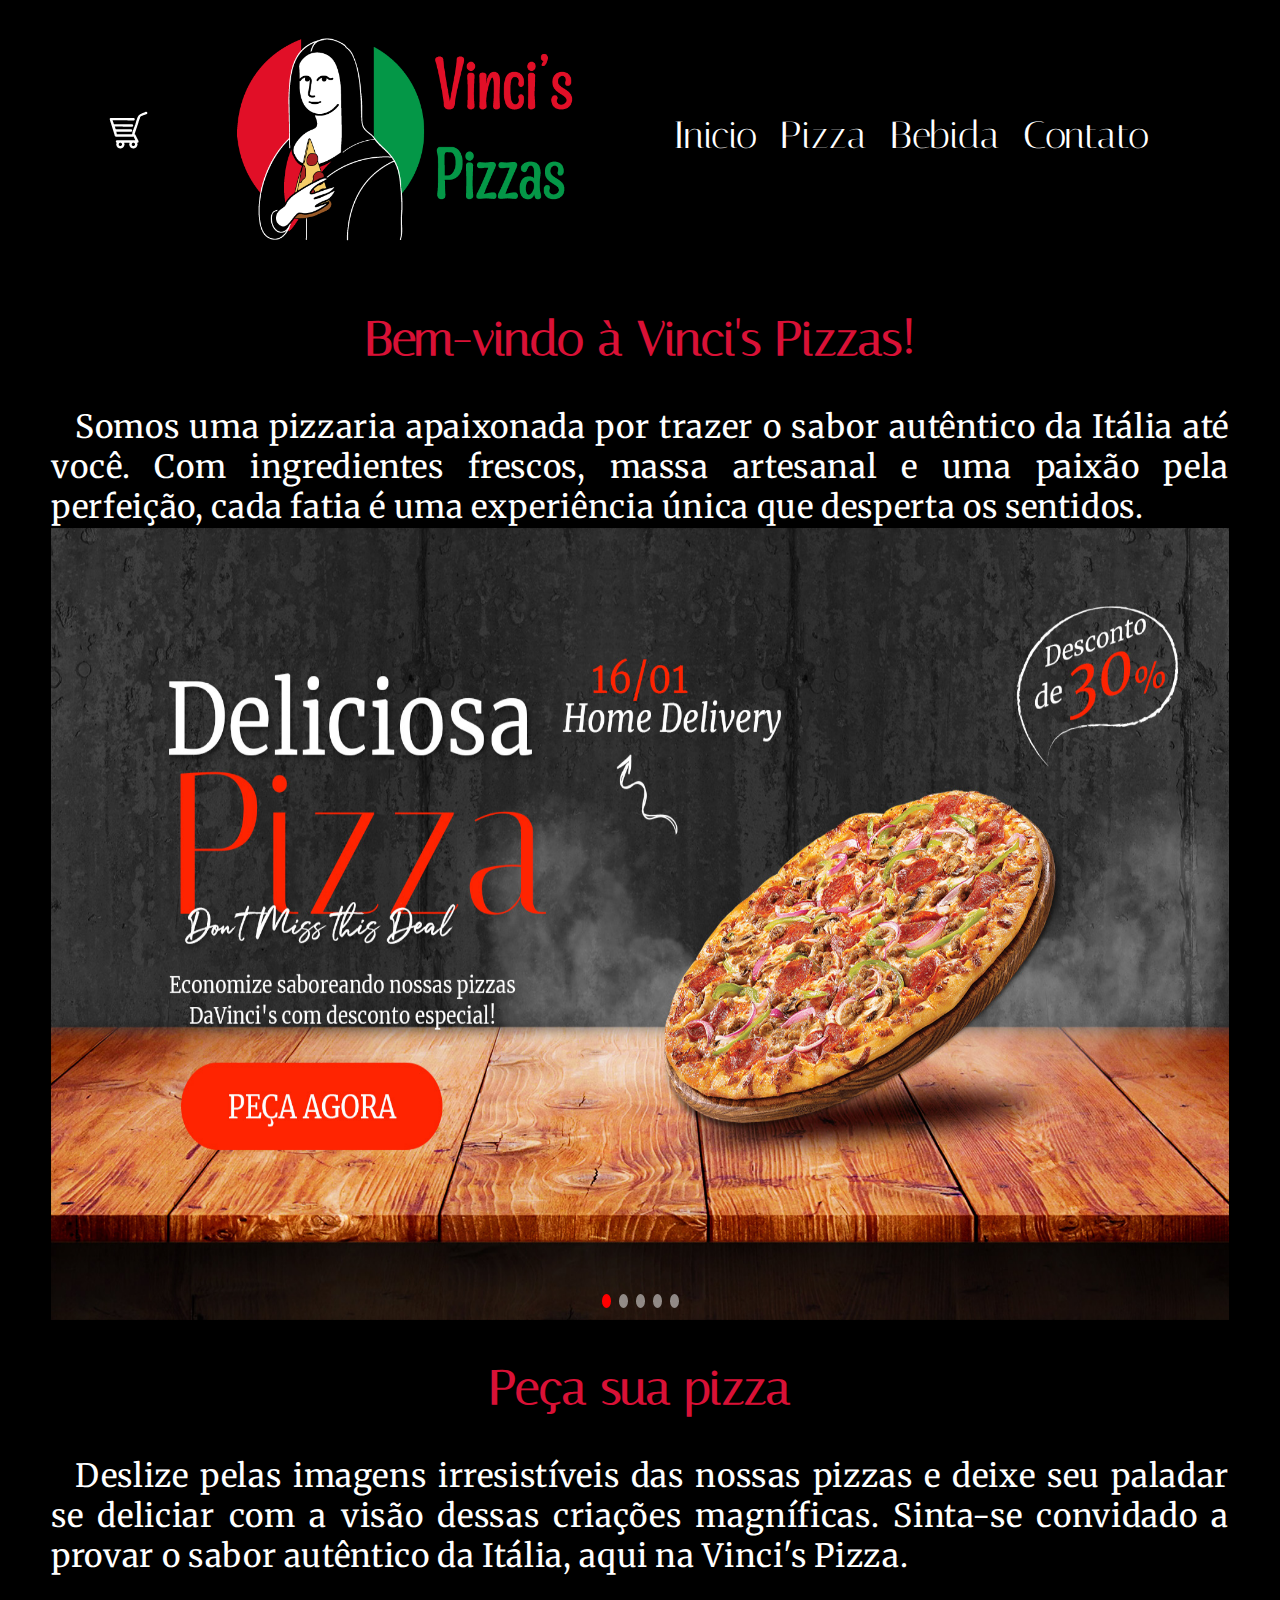
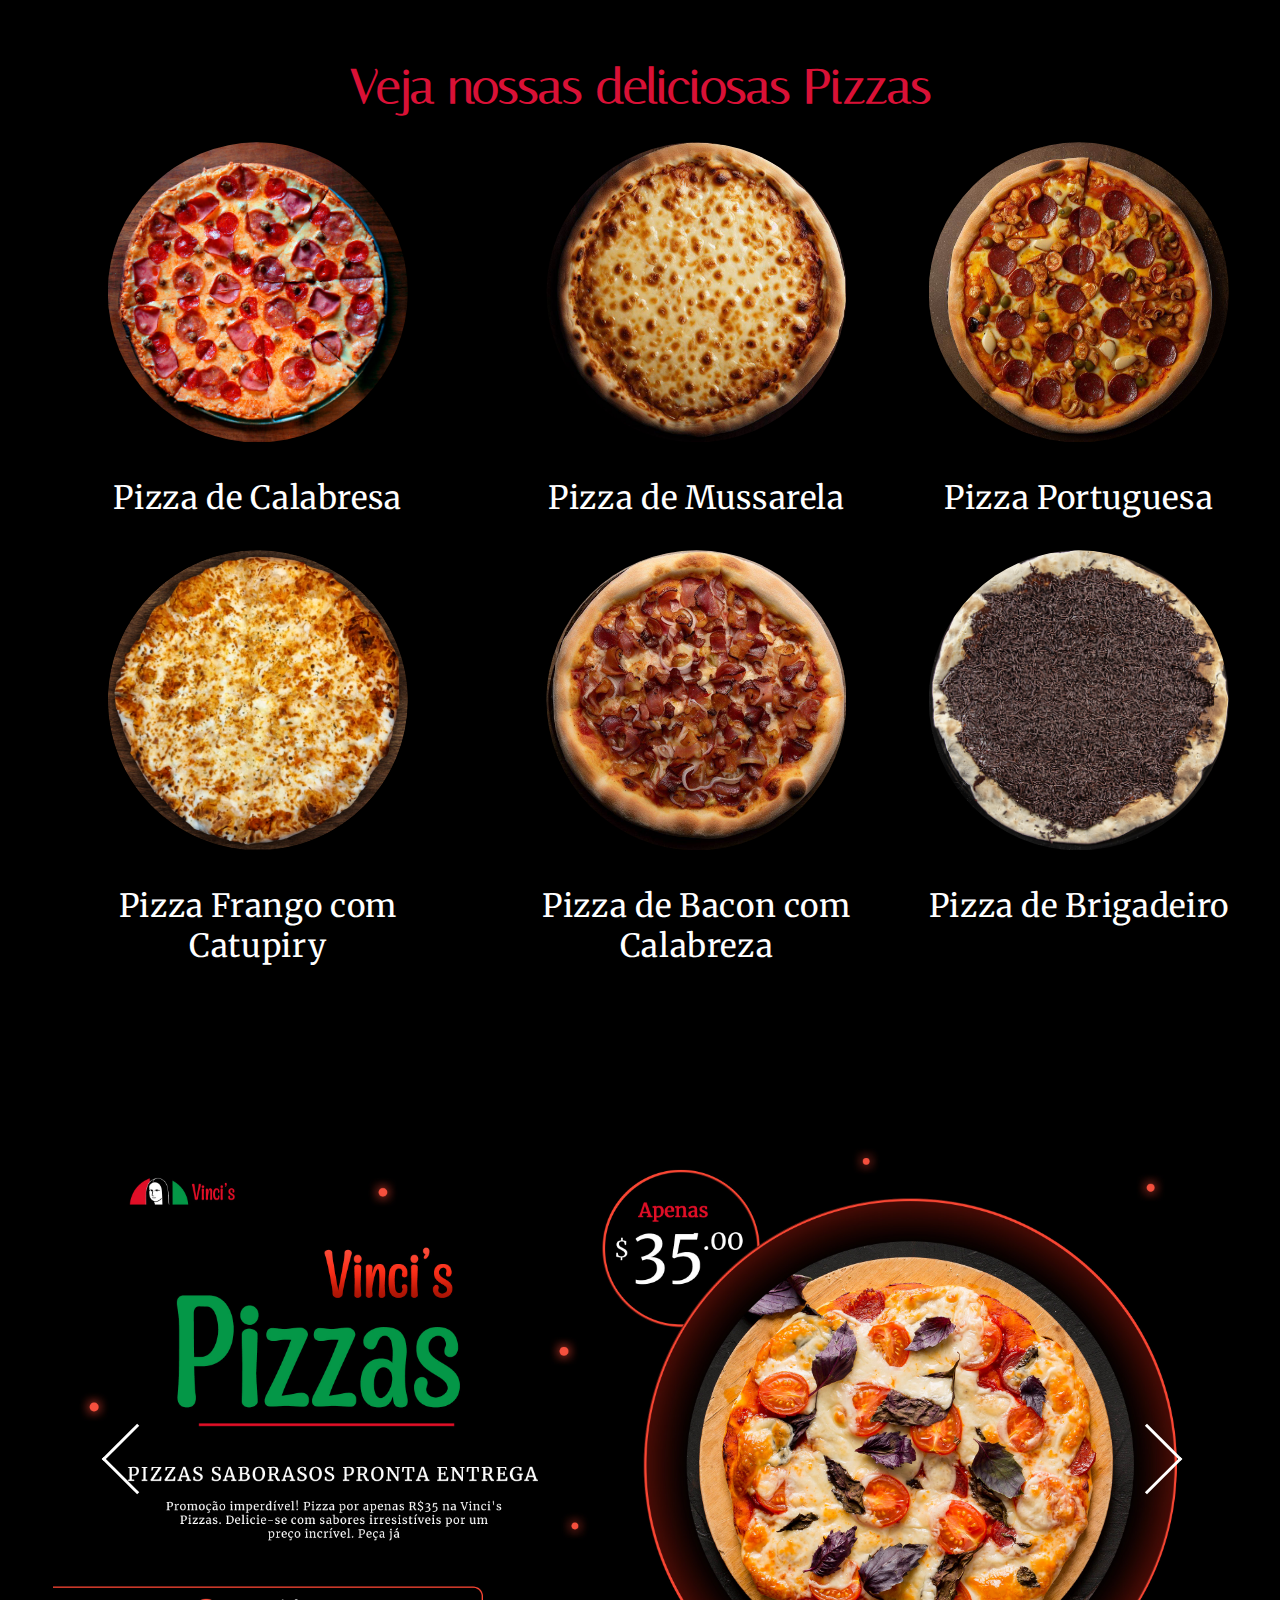
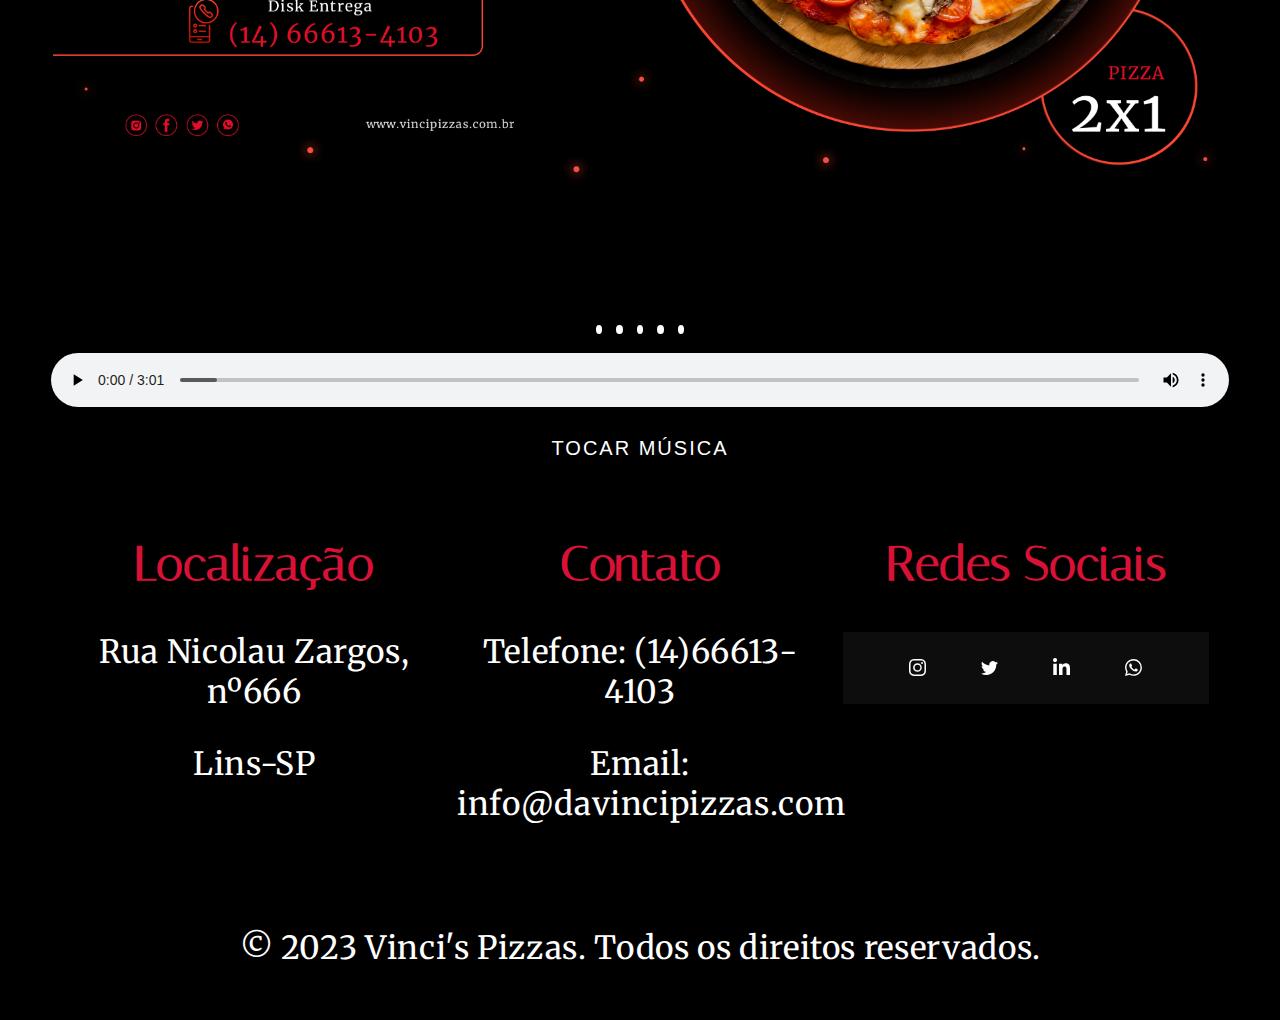
==== index.html @ 19cbdcbe "Add files via upload" ====
<!DOCTYPE html>
<html lang="pt_BR">
<head>
    <meta charset="UTF-8">
    <meta http-equiv="X-UA-Compatible" content="IE=edge">
    <meta name="viewport" content="width=device-width, initial-scale=1.0">
    <link rel="stylesheet" href="https://unpkg.com/swiper/swiper-bundle.min.css">
    <link rel="stylesheet" href="css/navbarjs.css">
    <link rel="stylesheet" href="css/index.css">

    <title>Vinci's Pizzas</title>
</head>


  <body>
   <header id="header">
    <div class="carrinho">
      <a href="carrinho.html" alt="Carrinho de Compra">
      <img src="img/carrinho.png"alt="banner">
    </a>
  </div>
  <div class="logo">
</div>
    <nav id="nav" alt="abaixo esta o nosso menu para se locomover pelo site em dispositivos mobiles ou telas menores 
    por ser responsivo ele se contrai e fica no formato conhecido como hamburger">
      <button aria-label="Abrir Menu" id="btn-mobile" aria-haspopup="true" aria-controls="menu" aria-expanded="false">
        <span id="hamburger"></span>
      </button>
      <ul id="menu" role="menu">
        <li><a href="index.html">Inicio</a></li>
        <li><a href="pizza.html">Pizza</a></li>
        <li><a href="bebidas.html">Bebida</a></li>
        <li><a href="contato.html">Contato</a></li>
      </ul>
    </nav>
  </header>
  <script src="js/navbar.js" defer></script>
   <div class="Conteudo1">
    <h2>Bem-vindo à Vinci's Pizzas!</h2>
<p>
    Somos uma pizzaria apaixonada por trazer o sabor autêntico da Itália até você.
    Com ingredientes frescos, massa artesanal e uma paixão pela perfeição, cada
    fatia é uma experiência única que desperta os sentidos.</p>
    </div>

    <div class="swiper-container" alt="Abaixo um Swiper um tipo de animação que troca as imagens em um espaço na tela">
        <div class="swiper-wrapper">
          <div class="swiper-slide">
            <img src="img/011.jpg" alt="Imagem de Pizza com promoção de 30% de desconto pelo home delivery">
          </div>
          <div class="swiper-slide">
            <img src="img/5.jpg" alt="Pizza deliciosa de peito de peru com queijo goda">
          </div>
          <div class="swiper-slide">
            <img src="img/17.jpg"" alt="Pizza de Frango com cebola dando foque a ingredientes frescos">
          </div>
          <div class="swiper-slide">
            <img src="img/forno.jpg"" alt="Imagem  do forno em funcionanmento enquadrando as chamas com pizza dentro">
          </div>
          <div class="swiper-slide">
            <img src="img/4.jpg"" alt="Foto de pizza de calabresa com bastante queijo">
          </div>
        </div>
        <div class="swiper-pagination"> </div>
      <script src="https://unpkg.com/swiper/swiper-bundle.min.js"></script>
      <script src="js/index.js" defer></script>
      
      </div>
      <h2>Peça sua pizza</h2>
     <div class="Conteudo1" alt="abaixo uma breve descrição de nosso cardapio">
   <p>Deslize pelas imagens irresistíveis das nossas pizzas
        e deixe seu paladar se deliciar com a visão dessas criações magníficas. Sinta-se
        convidado a provar o sabor autêntico da Itália, aqui na Vinci's Pizza.
    </p>
</div>
      <div class="conteudo2">
        <a href="pizza.html">
        <div class="c21" alt="imagem a baixo são links para o cardapio mostrando pizza linkadas aos tipos e sabores">
          <h2>Veja nossas deliciosas Pizzas</h2>  </a>
        <div class="c22">
    <div class="pizza"><img src="img/card's/calabresa1.jpg" alt="Pizza de Calabresa"><p>Pizza de Calabresa</p></div>
    <div class="pizza"><img src="img/card's/queijo1.jpeg" alt="Pizza de Mussarela"><p>Pizza de Mussarela</p></div>
    <div class="pizza"><img src="img/card's/portuguesa1.jpeg" alt="Pizza sabor Portuguesa"><p>Pizza Portuguesa</p></div>
    <div class="pizza"><img src="img/card's/frangocatupiry.png" alt="Pizza Frango com catupiry"><p>Pizza Frango com Catupiry</p></div>
    <div class="pizza"><img src="img/card's/baconcala.jpeg" alt="Pizza de Bacon com Calabreza"><p>Pizza de Bacon com Calabreza</p></div>
    <div class="pizza"><img src="img/card's/brigadeiro2.jpg" alt="Pizza de Brigadeiro"><p>Pizza de Brigadeiro</p></div>
        </div>
      </div>
      
</div>
<!-- carrousel -->
<div class="carousel" alt="carrousel com imagens descritivas de promoção e fotos do estabelecimento ou produto">
  <span id="item-1" ></span>
  <span id="item-2" ></span>
  <span id="item-3" ></span>
  <span id="item-4" ></span>
  <span id="item-5"></span>
  <div class="carousel-item item-1" alt="imagem de pizza com promoção relampago com nosso numero anexado (14) 66613=4103 no valor de 35 mais taxa de entrega
  o sabor varia dependendo do dia">
    <a href="#item-5" class="arrow-prev arrow"></a>
    <a href="#item-2" class="arrow-next arrow"></a>
  </div>

  <div class="carousel-item item-2" alt="caixa de pizzas sendo demonstradas de forma artitisca com diferentes cores">
    <a href="#item-1" class="arrow-prev arrow"></a>
    <a href="#item-3" class="arrow-next arrow"></a>
  </div>

  <div class="carousel-item item-3" alt="placa de neon da pizzaria ">
    <a href="#item-2" class="arrow-prev arrow"></a>
    <a href="#item-4" class="arrow-next arrow"></a>
  </div>
  
  <div class="carousel-item item-4" alt="Foto ilustrativa do interior da Pizzaria">
    <a href="#item-3" class="arrow-prev arrow"></a>
    <a href="#item-5" class="arrow-next arrow"></a>
  </div>
  
  <div class="carousel-item item-5" alt="foto de pizza com mais informações como um panfleto contendo nossas redes socias porem somente imagem sem link
as mesma estarão disponiveis no footer ao final da pagina ">
    <a href="#item-4" class="arrow-prev arrow"></a>
    <a href="#item-1" class="arrow-next arrow"></a>
  </div>
</div>

<div class="carouseldots" alt="botões para clicar e ir especificamente para uma foto do carrousel">
  <a href="#item-1" class="dot"></a>
  <a href="#item-2" class="dot"></a>
  <a href="#item-3" class="dot"></a>
  <a href="#item-4" class="dot"></a>
  <a href="#item-5" class="dot"></a>
</div>

<audio id="italianAudio" controls> 
  <source src="img/tarantella Di Napoli.mp3" type="audio/mpeg" alt="musica de fundo de pizzaria">
  Seu navegador não suporta a reprodução de áudio.
</audio>
<button id="playButton">Tocar Música</button>

</body>
          <footer>
            <div class="footer-content">
              <div class="footer-column" alt="Nossa Localização">
                <h2>Localização</h2>
                <p> Rua Nicolau Zargos, nº666</p>
                <p>Lins-SP</p>
              </div>
              <div class="footer-column">
                <h2>Contato</h2>
                <p>Telefone: (14)66613-4103</p>
                <p>Email: info@davincipizzas.com</p>
              </div>
              <div class="footer-column" alt="Nossas Redes Sociais">
                <h2>Redes Sociais</h2>
                <div class="card">
                  <a href="https://www.instagram.com/luccas_godoy_m/" class="socialContainer containerOne" alt="Link de Nosso Instagram">
                    <svg class="socialSvg instagramSvg" viewBox="0 0 16 16"> <path d="M8 0C5.829 0 5.556.01 4.703.048 3.85.088 3.269.222 2.76.42a3.917 3.917 0 0 0-1.417.923A3.927 3.927 0 0 0 .42 2.76C.222 3.268.087 3.85.048 4.7.01 5.555 0 5.827 0 8.001c0 2.172.01 2.444.048 3.297.04.852.174 1.433.372 1.942.205.526.478.972.923 1.417.444.445.89.719 1.416.923.51.198 1.09.333 1.942.372C5.555 15.99 5.827 16 8 16s2.444-.01 3.298-.048c.851-.04 1.434-.174 1.943-.372a3.916 3.916 0 0 0 1.416-.923c.445-.445.718-.891.923-1.417.197-.509.332-1.09.372-1.942C15.99 10.445 16 10.173 16 8s-.01-2.445-.048-3.299c-.04-.851-.175-1.433-.372-1.941a3.926 3.926 0 0 0-.923-1.417A3.911 3.911 0 0 0 13.24.42c-.51-.198-1.092-.333-1.943-.372C10.443.01 10.172 0 7.998 0h.003zm-.717 1.442h.718c2.136 0 2.389.007 3.232.046.78.035 1.204.166 1.486.275.373.145.64.319.92.599.28.28.453.546.598.92.11.281.24.705.275 1.485.039.843.047 1.096.047 3.231s-.008 2.389-.047 3.232c-.035.78-.166 1.203-.275 1.485a2.47 2.47 0 0 1-.599.919c-.28.28-.546.453-.92.598-.28.11-.704.24-1.485.276-.843.038-1.096.047-3.232.047s-2.39-.009-3.233-.047c-.78-.036-1.203-.166-1.485-.276a2.478 2.478 0 0 1-.92-.598 2.48 2.48 0 0 1-.6-.92c-.109-.281-.24-.705-.275-1.485-.038-.843-.046-1.096-.046-3.233 0-2.136.008-2.388.046-3.231.036-.78.166-1.204.276-1.486.145-.373.319-.64.599-.92.28-.28.546-.453.92-.598.282-.11.705-.24 1.485-.276.738-.034 1.024-.044 2.515-.045v.002zm4.988 1.328a.96.96 0 1 0 0 1.92.96.96 0 0 0 0-1.92zm-4.27 1.122a4.109 4.109 0 1 0 0 8.217 4.109 4.109 0 0 0 0-8.217zm0 1.441a2.667 2.667 0 1 1 0 5.334 2.667 2.667 0 0 1 0-5.334z"></path> </svg>
                  </a>
                  
                  <a href="https://twitter.com/luccasgodoy007" class="socialContainer containerTwo" alt="Link de Nosso Twitter">
                    <svg class="socialSvg twitterSvg" viewBox="0 0 16 16"> <path d="M5.026 15c6.038 0 9.341-5.003 9.341-9.334 0-.14 0-.282-.006-.422A6.685 6.685 0 0 0 16 3.542a6.658 6.658 0 0 1-1.889.518 3.301 3.301 0 0 0 1.447-1.817 6.533 6.533 0 0 1-2.087.793A3.286 3.286 0 0 0 7.875 6.03a9.325 9.325 0 0 1-6.767-3.429 3.289 3.289 0 0 0 1.018 4.382A3.323 3.323 0 0 1 .64 6.575v.045a3.288 3.288 0 0 0 2.632 3.218 3.203 3.203 0 0 1-.865.115 3.23 3.23 0 0 1-.614-.057 3.283 3.283 0 0 0 3.067 2.277A6.588 6.588 0 0 1 .78 13.58a6.32 6.32 0 0 1-.78-.045A9.344 9.344 0 0 0 5.026 15z"></path> </svg>              </a>
                    
                  <a href="https://www.linkedin.com/in/luccas-godoy-miazzo-584a22253/" class="socialContainer containerThree" alt="Link de Nosso Linkedin">
                    <svg class="socialSvg linkdinSvg" viewBox="0 0 448 512"><path d="M100.28 448H7.4V148.9h92.88zM53.79 108.1C24.09 108.1 0 83.5 0 53.8a53.79 53.79 0 0 1 107.58 0c0 29.7-24.1 54.3-53.79 54.3zM447.9 448h-92.68V302.4c0-34.7-.7-79.2-48.29-79.2-48.29 0-55.69 37.7-55.69 76.7V448h-92.78V148.9h89.08v40.8h1.3c12.4-23.5 42.69-48.3 87.88-48.3 94 0 111.28 61.9 111.28 142.3V448z"></path></svg>
                  </a>
                  
                  <a href="https://wa.me/5514666134103?text=Da+vinci+Pizza" class="socialContainer containerFour" alt="Link de Nosso Whatsapp para fazer aquele pedido, estamos no ifood também basta nos procurar por lá">
                    <svg class="socialSvg whatsappSvg" viewBox="0 0 16 16"> <path d="M13.601 2.326A7.854 7.854 0 0 0 7.994 0C3.627 0 .068 3.558.064 7.926c0 1.399.366 2.76 1.057 3.965L0 16l4.204-1.102a7.933 7.933 0 0 0 3.79.965h.004c4.368 0 7.926-3.558 7.93-7.93A7.898 7.898 0 0 0 13.6 2.326zM7.994 14.521a6.573 6.573 0 0 1-3.356-.92l-.24-.144-2.494.654.666-2.433-.156-.251a6.56 6.56 0 0 1-1.007-3.505c0-3.626 2.957-6.584 6.591-6.584a6.56 6.56 0 0 1 4.66 1.931 6.557 6.557 0 0 1 1.928 4.66c-.004 3.639-2.961 6.592-6.592 6.592zm3.615-4.934c-.197-.099-1.17-.578-1.353-.646-.182-.065-.315-.099-.445.099-.133.197-.513.646-.627.775-.114.133-.232.148-.43.05-.197-.1-.836-.308-1.592-.985-.59-.525-.985-1.175-1.103-1.372-.114-.198-.011-.304.088-.403.087-.088.197-.232.296-.346.1-.114.133-.198.198-.33.065-.134.034-.248-.015-.347-.05-.099-.445-1.076-.612-1.47-.16-.389-.323-.335-.445-.34-.114-.007-.247-.007-.38-.007a.729.729 0 0 0-.529.247c-.182.198-.691.677-.691 1.654 0 .977.71 1.916.81 2.049.098.133 1.394 2.132 3.383 2.992.47.205.84.326 1.129.418.475.152.904.129 1.246.08.38-.058 1.171-.48 1.338-.943.164-.464.164-.86.114-.943-.049-.084-.182-.133-.38-.232z"></path> </svg>
                  </a>
                </div>             
                
                
              </div>
            </div>
            <div class="footer-bottom" alt="Mensagem de Copyright">
              <p>&copy; 2023 Vinci's Pizzas. Todos os direitos reservados.</p>
            </div>
          </footer>
    </html>
---- css/navbarjs.css ----
@import url('https://fonts.googleapis.com/css2?family=Italiana&display=swap');
@import url('https://fonts.googleapis.com/css2?family=Merriweather:wght@300&display=swap');

html {
  margin: 0;
}
body{
  box-sizing: border-box;
  
}
body,
ul {
  margin: 0px;
  padding: 0px;
}
footer p:first-letter{
    margin-left: 0.01em;
  }


a {
  color: #000000;;
  text-decoration: none;
  font-family: 'Italiana', serif;
}

a:hover {
  background: #BB0100;
  opacity: 0.6;
}
.carrinho {
  padding-left: 3vw;
}
.logo img {
  padding-top: 1vh;
  height: auto;

}
/* Header */
#header {
  box-sizing: border-box;
  height: 30vh;
  display: grid;
  grid-template-columns: 10% 30% 60%;
  background: #000000;
  gap: 5vw;
}
nav{
  align-content: center;
  justify-items:center;
  align-items:center;
}
.logo{
  background-image: url("/img/logodelado.png");
  background-size: contain;
  background-repeat: no-repeat;
  background-position: center center;
  align-content: center;
  justify-items: stretch;
  align-items: stretch;
  display: flex;
  justify-content: center; 
  align-items: center;


}
.carrinho{
  align-content: center;
  justify-items: stretch;
  align-items: stretch;
  display: flex;
  justify-content: center; 
  align-items: center;

}
nav{
  
  align-content: center;
  display: flex;
  align-items: center;
  justify-content: flex-start;
}
#header a {
  color:#fff;
  font-size: 2.4rem;
}
#menu li{
  padding-left: 1.8vw;
  font-size: 2.4rem;

}

#menu {
  width: 97px;
  display: inline-flex;
align-items: flex-start;
  list-style: none;
  
}

#menu a {
  display: block;
  color: #ffff;
 
}

#btn-mobile {
  
  display: none;
  color: #fff;
}
/* header */
.socialContainer {
  width: 52px;
  height: 52px;
  background-color: #0000;
  display: flex;
  align-items: center;
  justify-content: center;
  overflow: hidden;
  transition-duration: .3s;
}

.card {
  background-color: #0000;
  display: flex;
  align-items: center;
  justify-content: center;
  padding: 10px 10px 10px;
  box-shadow: 0px 0px 20px rgba(0, 0, 0, 0.055);
}
/* instagram*/
.containerOne:hover {
  background-color: #d62976;
  transition-duration: .3s;
}
/* twitter*/
.containerTwo:hover {
  background-color: #00acee;
  transition-duration: .3s;
}
/* linkdin*/
.containerThree:hover {
  background-color: #0072b1;
  transition-duration: .3s;
}
/* Whatsapp*/
.containerFour:hover {
  background-color: #128C7E;
  transition-duration: .3s;
}

.socialContainer:active {
  transform: scale(0.9);
  transition-duration: .3s;
}

.socialSvg {
  width: 17px;
}

.socialSvg path {
  fill: rgb(255, 255, 255);
}

.socialContainer:hover .socialSvg {
  animation: slide-in-top 0.3s both;
}

@keyframes slide-in-top {
  0% {
    transform: translateY(-50px);
    opacity: 0;
  }

  100% {
    transform: translateY(0);
    opacity: 1;
  }
}


/* footer */
footer {
  background: #000000;
  color: white;
  padding: 20px;
  justify-content: left;
}

.footer-content {
  display: grid;
  grid-template-columns: repeat(auto-fit, minmax(200px, 1fr));
  gap: 20px;
}

.footer-column {
  margin-bottom: 20px;
}



.footer-bottom {
  margin-top: 20px;
  display: flex;
  justify-content: center;
  align-items: center;
}
.social-btn {
  display: inline-flex;
  align-items: center;
  justify-content: center;
  width: 40px;
  height: 40px;
  background-color: white;
  border-radius: 50%;
  border: none;
  margin-right: 10px;
  font-size: 20px;
  color: rgb(255, 255, 255);
  transition: background-color 0.3s;
}

.social-btn:hover {
  background-color: #ccc;
  color: white;
}

.social-form {
  margin-top: 1vh;
  margin-left: 4vw;
    display: inline-flex;
    justify-content: center;
    align-items: center;
}

.social-links {
  list-style: none;
  padding: 0;
  margin: 0;
}

.social-links li {
  display: inline-block;
  margin-right: 10px;
}

.social-links a {
  color: white;
  font-size: 20px;
}

.footer-bottom {
  margin-top: 20px;
  text-align: center;
}
.footer-column{
  text-align: center;
}
/* footer */




@media (max-width: 768px) {
  .footer-content{
    display: grid;
    grid-column: 1fr 1fr 1fr;
    justify-content: stretch;
    gap: 20px;
  }

    body {
      overflow-x: hidden;
    }

    #header a {
      color:#fff;
      font-size: 1rem;
    }

  #menu {
    display: block;
    position: absolute;
    width: 100%;
    top: 20vh;
    right: 0px;
    background: #000000;
    transition: 0.6s;
    z-index: 1000;
    height: 0px;
    visibility: hidden;
    overflow-y: hidden;
  }
  #nav.active #menu {
    height: calc(80vh - 20vh);
    visibility: visible;
    overflow-y: auto;
  }
  #menu a {
    font-size: 2rem;
    padding: 1rem 0;
    margin: 0 1rem;
    border-bottom: 2px solid #ffffff;;
  }
  #btn-mobile {
    display: flex;
    padding: 0.5rem 1rem;
    font-size: 10rem;
    border: none;
    background: none;
    cursor: pointer;
    gap: 0.5rem;
  }
  #hamburger {
    border-top: 4px solid;
    width: 30px;
    height: 30px; 
  }
  #hamburger::after,
  #hamburger::before {
    content: '';
    display: block;
    width: 30px;
    height: 4px; 
    background: currentColor;
    margin-top: 5px; 
    transition: 0.3s;
    position: relative;
  }
  #nav.active #hamburger {
    border-top-color: transparent;
  }
  #nav.active #hamburger::before {
    transform: rotate(135deg);
  }
  #nav.active #hamburger::after {
    transform: rotate(-135deg);
    top: -7px;
  }
  /* .footer-col{
    width: 100%;
} */
.logo{
  background-image: url("/img/logodelado.png");
  background-size: contain;
  background-repeat: no-repeat;
  background-position: center center;
  align-content: center;
  justify-items: stretch;
  align-items: stretch;
  display: flex;
  justify-content: center; 
  align-items: center;


}
#header {
  box-sizing: border-box;
  height: 20vh;
  grid-template-columns: auto 60% auto;
  gap: 5vw;
}

nav{
  display: flex;
  justify-content: center; 
  align-items: center;
  align-content: center;
}
.carrinho{
  align-content: center;
  justify-items: stretch;
  align-items: stretch;
  display: flex;
  justify-content: center; 
  align-items: center;

}
}


#playButton {
  background-color: #000;
  color: #fff;
  width: 100%;
  padding: 15px 0; /* Espaçamento interno superior e inferior */
  border: none;
  cursor: pointer;
  font-size: 20px;
  text-align: center;
  display: block; /* Para ocupar toda a largura */
  text-transform: uppercase;
  letter-spacing: 2px;
}

#playButton:hover {
  background-color: #D91136;
  color: #fff;
}
#italianAudio {
  width: 100%;
  background-color: #000;
  color: #fff;
  padding: 15px 0;
  font-size: 20px;
  text-align: center;
  display: block;
  text-transform: uppercase;
  letter-spacing: 2px;
}
---- css/index.css ----
@import url('https://fonts.googleapis.com/css2?family=Italiana&display=swap');
@import url('https://fonts.googleapis.com/css2?family=Merriweather:wght@300&display=swap');

body {
  background: rgb(0,0,0);
  background: -moz-linear-gradient(180deg, rgba(0,0,0,1) 0%, rgba(0,0,0,1) 74%);
  background: -webkit-linear-gradient(180deg, rgba(0,0,0,1) 0%, rgba(0,0,0,1) 74%);
  background: linear-gradient(180deg, rgba(0,0,0,1) 0%, rgba(0,0,0,1) 74%);
  filter: progid:DXImageTransform.Microsoft.gradient(startColorstr="#000000",endColorstr="#000000",GradientType=1);
  margin-left: 4vw;
  margin-right: 4vw;
  color:#000;
}
body p{
  font-family: 'Merriweather', serif;
  color:white;
  font-size: 1.2rem;
  letter-spacing:0.04rem;
}
.Conteudo1 p:first-letter{
  margin-left: 1.5rem;
}
.Conteudo1{
  padding-top: 0px;
}
.Conteudo1 p{
  margin-bottom: 0px;
  padding-bottom: 1px;
  text-align: justify;
}
.conteudo2 h2{
  margin-top: 0px;
  margin-bottom: 3vh;
  padding-bottom: 0px;
}
body h2{
  font-family: 'Italiana', serif;
  color:#D91136;
  font-size: 2rem;
  text-align: center;

}
.conteudo2{
  margin-top: 0px;
  padding-top: 1px;
  display: grid;
  grid-template-rows:'10vh 40vh';
  grid-gap:1vh;
  text-align: center;
  
}

.pizza img{
  width: 100px;
  height: 100px;
  clip-path: circle(50% at 50% 50%);
}
.pizza p{
  font-size: 1.5 rem;
  text-align: center;
}
.conteudo2{
  margin-top: 4vh;
  padding-top: 4vh;
}
.c22{
  display: grid;
  grid-template-columns: auto auto auto;
  grid-template-rows: auto auto;
  column-gap: 2vw;
}
.c22 p{
  font-size: 1rem;
}
/* Swiper */
.swiper-container {
overflow: hidden;

}
.swiper-wrapper{
  width: calc(100% -8vw);
}

.swiper-slide img {
width: 100%;
  height: 100%;
}

.swiper-pagination-bullet {
  background-color: #fff;
  opacity: 0.5;
  height: 1vh;
  width: 1vw;

}

.swiper-pagination-bullet-active {
  background-color: red !important;
  opacity: 1;
  height: 1vh;
  width: 1vw;
}

/* swiper */
.card {

  background-color: #0D0D0D;
  display: flex;
  align-items: center;
  justify-content: center;
  padding: 10px 10px 10px;
  gap: 20px;
  box-shadow: 0px 0px 20px rgba(0, 0, 0, 0.055);
}


/* Carrousel */
.carousel {
  position: relative;
  width: 100%;
  height: 50vh;
  border: 2px solid black;
}

.carousel img {
  width: 100%;
  height: auto;
  object-fit: contain;
}

.carousel-item {
  position: absolute;
  top: 0;
  bottom: 0;
  left: 0;
  width: auto;
  height: 50vh;
  right: 0;
  opacity: 0;
  transition: all 0.5s ease-in-out;
  
}

.arrow {
  border: solid #fff;
  border-width: 0 3px 3px 0;
  display: inline-block;
  padding: 4%;
}

.arrow-prev {
  left: 5%;
  position: absolute;
  top: 50%;
  transform: translateY(-50%) rotate(135deg);
}

.arrow-next {
  right: 5%;
  position: absolute;
  top: 50%;
  transform: translateY(-50%) rotate(-45deg);
}

[id^="item"] {
  display: none;
}

.item-1 {
  z-index: 2;
  opacity: 1;
  background: url('/img/flyer.jpg');
  background-size:contain;
  background-repeat: no-repeat;
  background-position: center;
}

.item-2 {
  background: url('/img/Caixaspizza.jpg');
  background-size:contain;
  background-repeat: no-repeat;
  background-position: center;
}

.item-3 {
  background: url('/img/restaurantbanner2jpg.jpg');
  background-size:contain;
  background-repeat: no-repeat;
  background-position: center;
}

.item-4 {
  background: url('/img/restaurante.jpg');
  background-size:contain;
  background-repeat: no-repeat;
  background-position: center;
}

.item-5 {
  background: url('/img/flyer2.jpg');
  background-size:contain;
  background-repeat: no-repeat;
  background-position: center;
}


*:target ~ .item-1 {
  opacity: 0;
}

#item-1:target ~ .item-1 {
  opacity: 1;
}

#item-2:target ~ .item-2,
#item-3:target ~ .item-3,
#item-4:target ~ .item-4,
#item-5:target ~ .item-5 {
  z-index: 3;
  opacity: 1;
}



.carouseldots {
  display:block;
  text-align: center;

  width: auto; 
  height: auto;
}

.carouseldots .dot {
  display: inline-block;
  width: 2.2vw;
  height: 1.5vh;
  border-radius: 50%;
  background-color: #fff;
  margin: 0 5px;
  cursor: pointer;
}
.carouseldots .dot:hover{
    background-color: #D91136;
}
.carouseldots .dot.active {
  background-color: #D91136;
}







/* Media query */
@media only screen and (min-width: 768px) {
  .footer-content{
    display: grid;
    grid-column: 1fr 1fr 1fr;
    justify-content: stretch;
    gap: 20px;
  }

  .swiper-pagination-bullet {
    height:1.5vh;
    width: 1vh;
  
  }
  
  
  .swiper-pagination-bullet-active {
    height: 1.5vh;
    width: 1vh;
  }
  

.arrow{
  padding: 2%;
}
  .swiper-container {
    height: 88vh;
    position: relative;

}
.carousel-item {
  height: 100vh;
}
.carousel {
  margin-bottom: 1vh;
  margin-top: 1vh;
  height: 100vh;
;
}
.carouseldots .dot{
  width: 0.5vw;
  height: 1vh;
  }
body h2 {
  font-size: 3rem;
}

body p{
  font-size: 2rem;
}
.conteudo2 p{
  font-size: 2rem;
}

.pizza img {
  width: 300px;
  height: 300px;
  clip-path: circle(50% at 50% 50%);
}

}
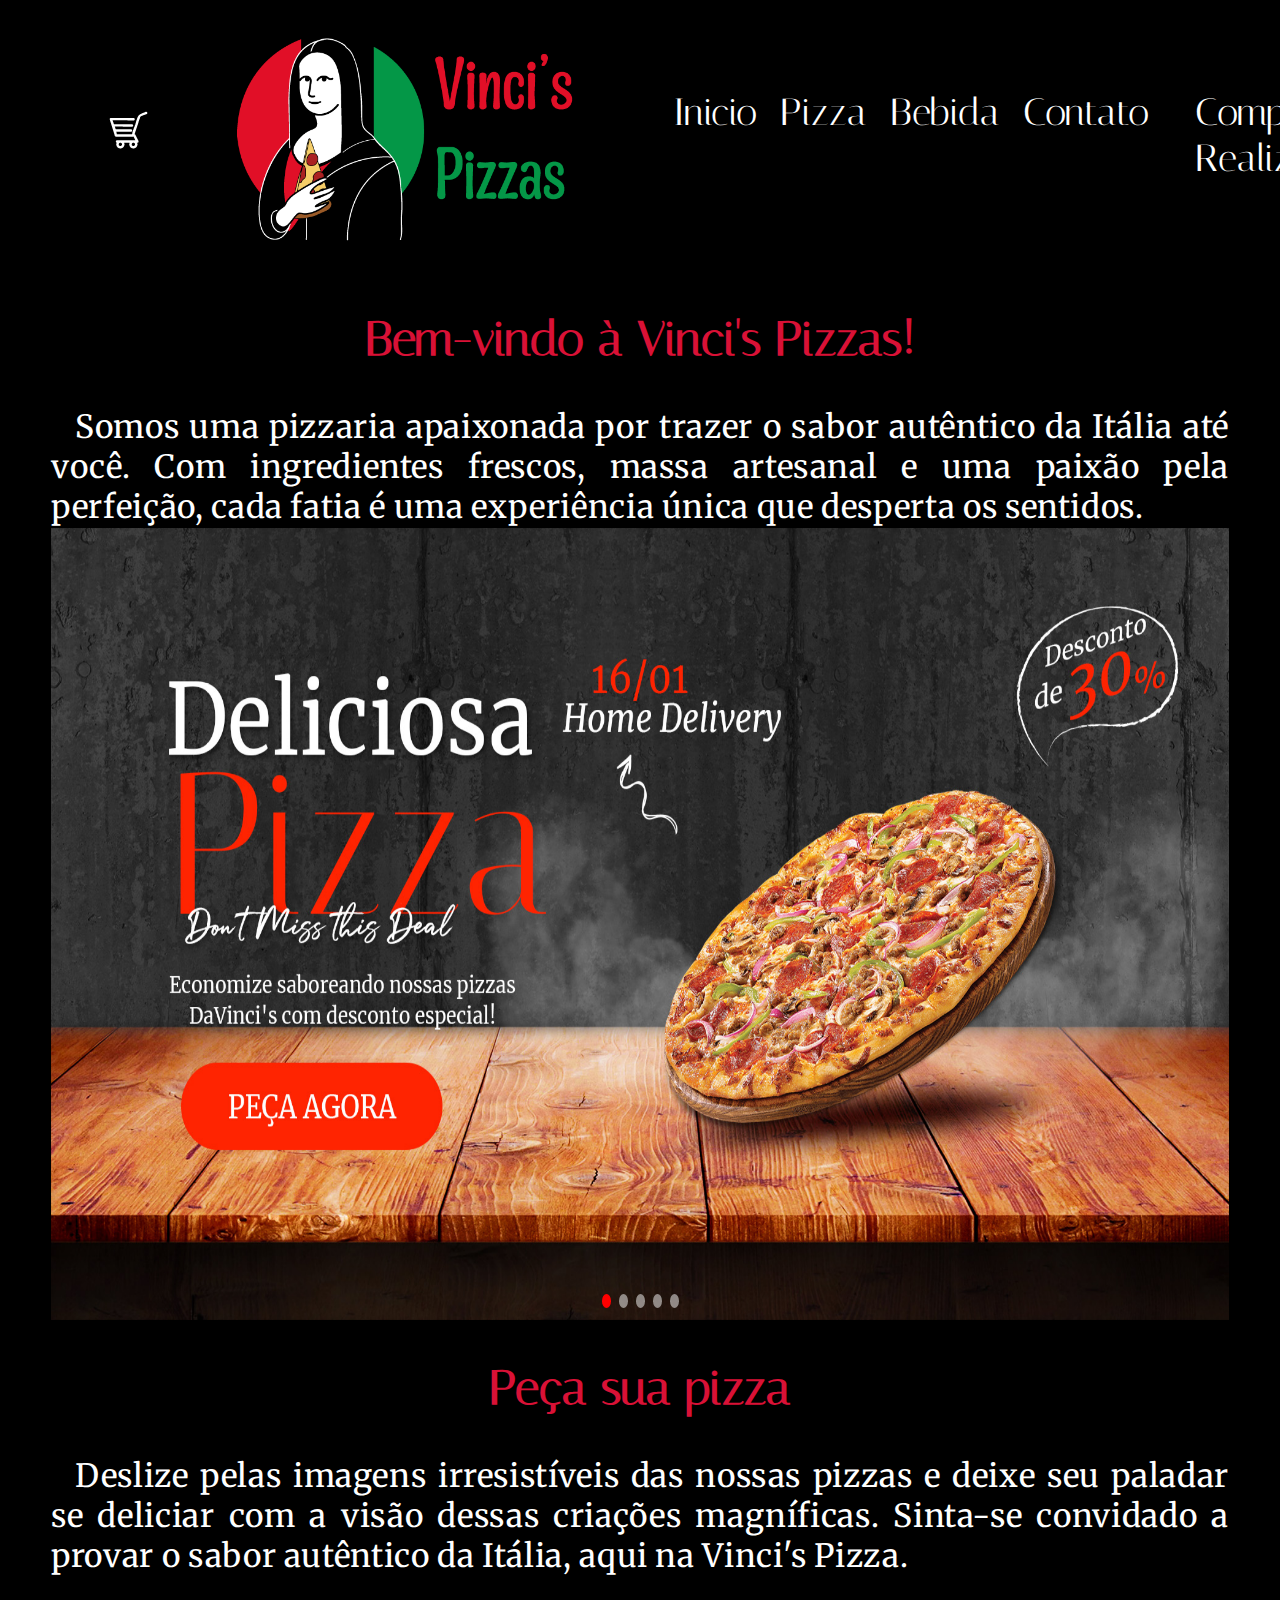
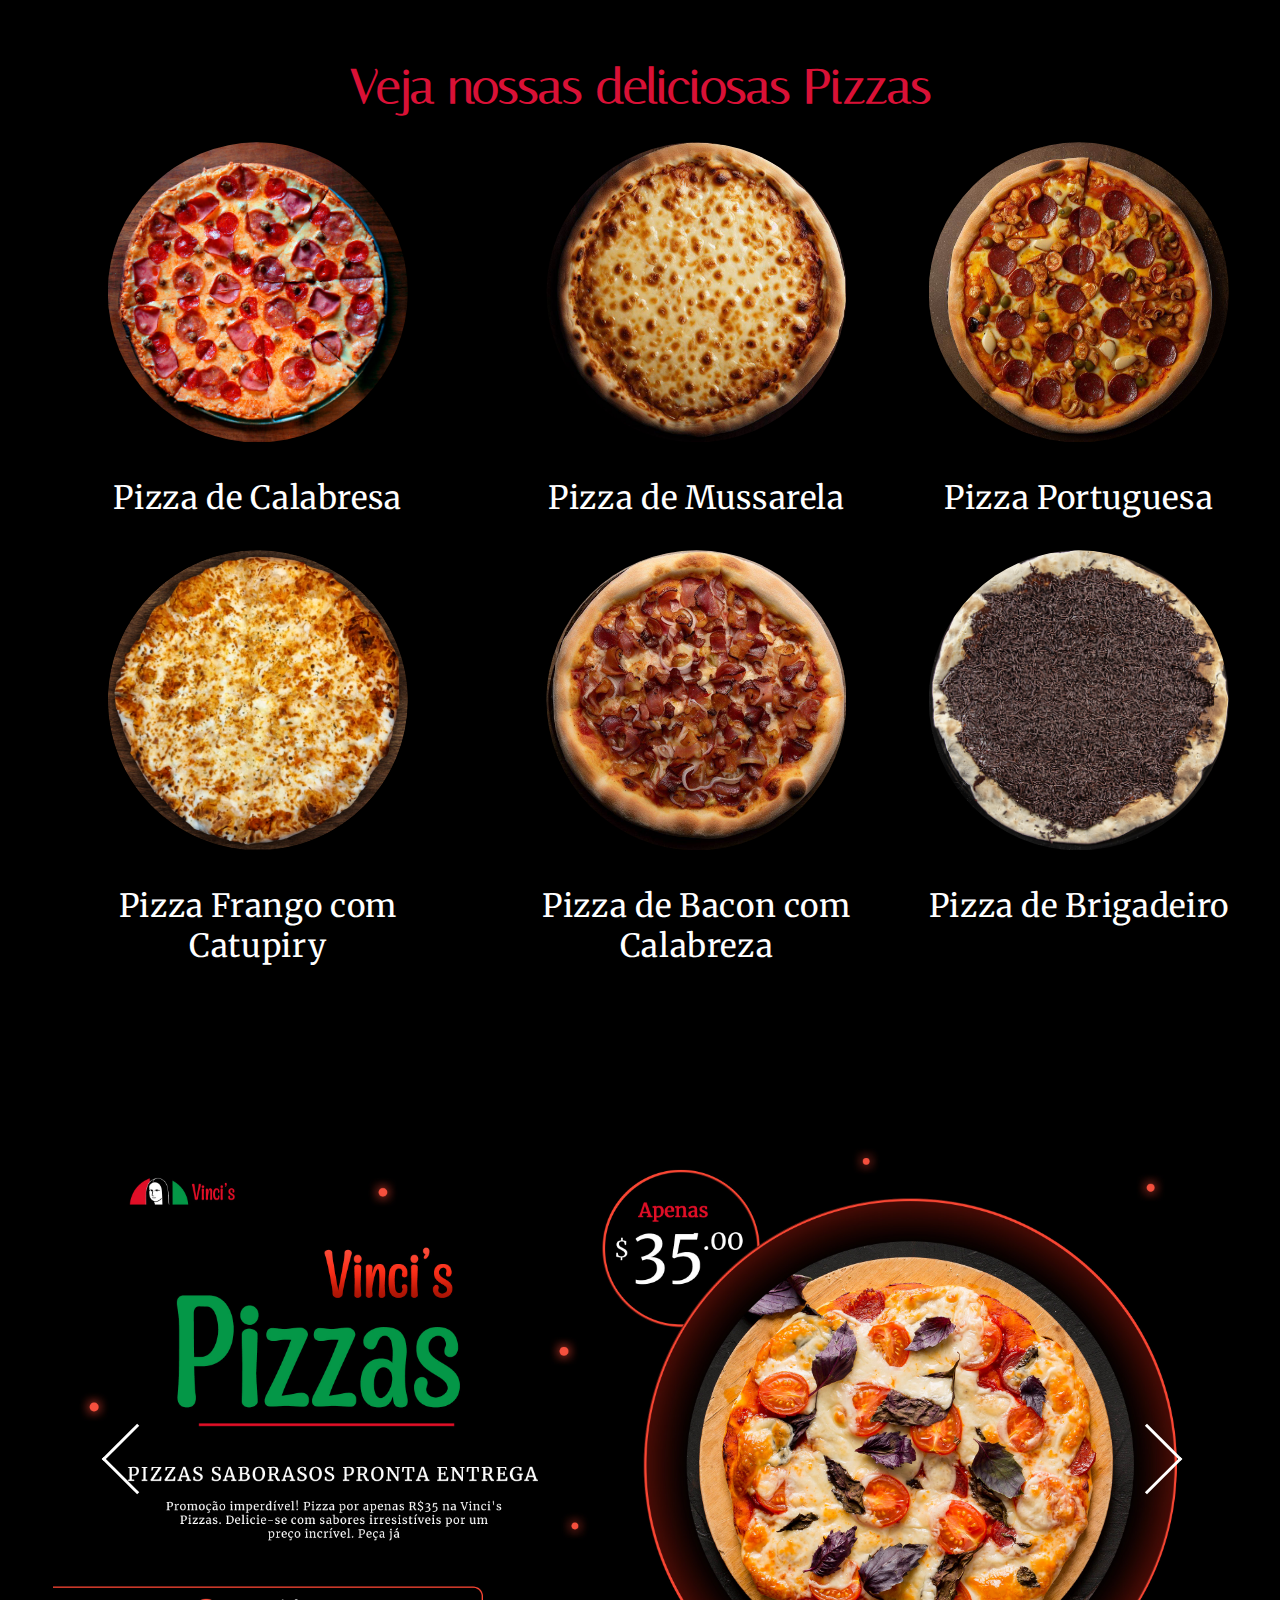
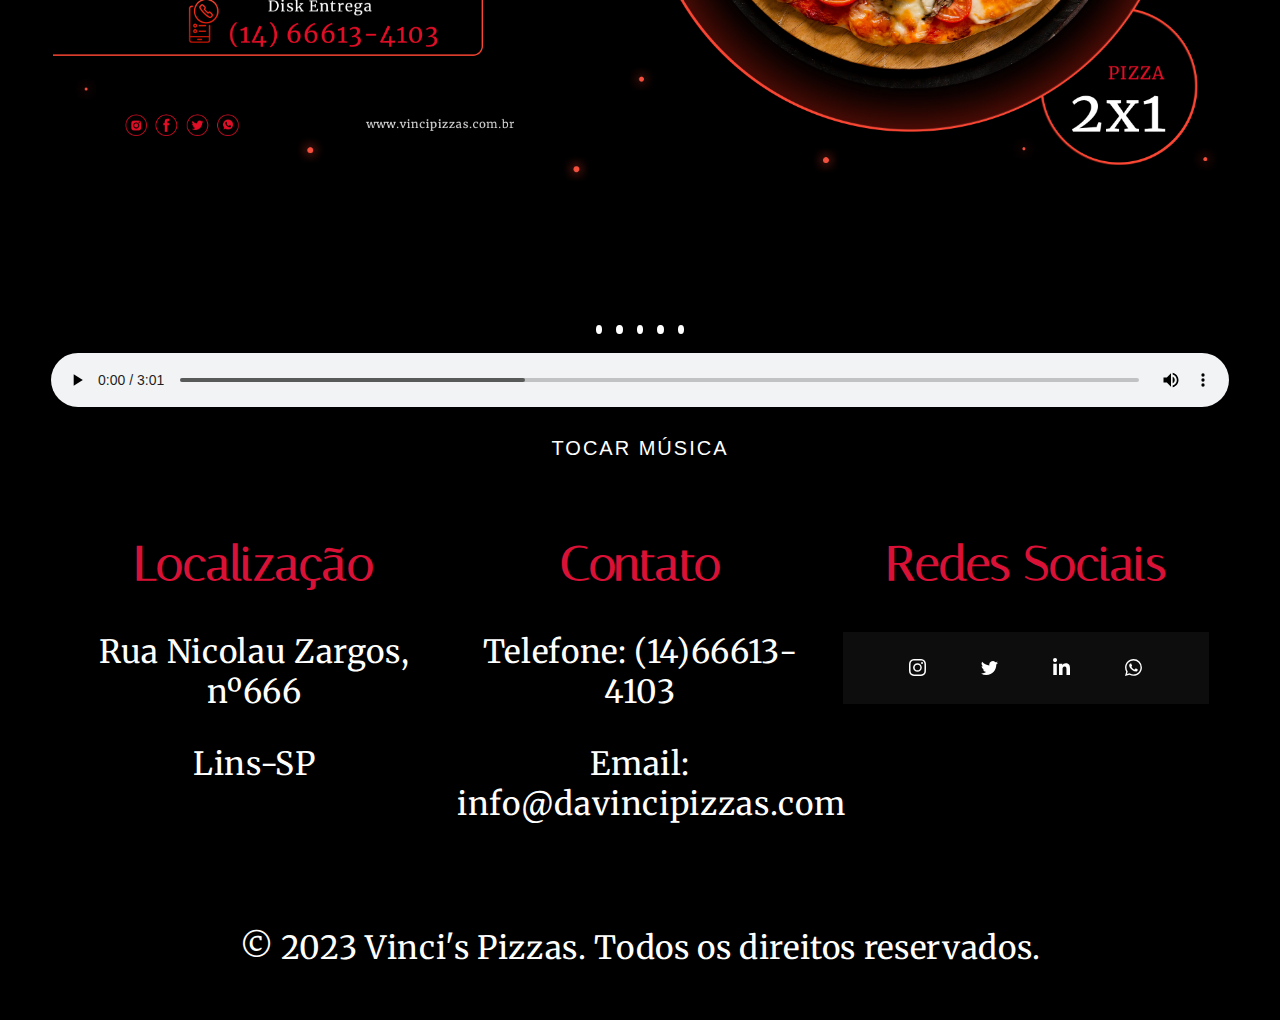
==== commit c8abae51: "Add files via upload" ====
--- a/index.html
+++ b/index.html
@@ -30,7 +30,8 @@
         <li><a href="index.html">Inicio</a></li>
         <li><a href="pizza.html">Pizza</a></li>
         <li><a href="bebidas.html">Bebida</a></li>
-        <li><a href="contato.html">Contato</a></li>
+        <li><a href="contato.html">Contato</a></li> <li>
+        <li><a href="historico.html">Compras Realizadas</a></li>
       </ul>
     </nav>
   </header>
--- a/css/navbarjs.css
+++ b/css/navbarjs.css
@@ -51,7 +51,7 @@
   align-items:center;
 }
 .logo{
-  background-image: url("/img/logodelado.png");
+  background-image: url("../img/logodelado.png");
   background-size: contain;
   background-repeat: no-repeat;
   background-position: center center;
@@ -342,7 +342,7 @@
     width: 100%;
 } */
 .logo{
-  background-image: url("/img/logodelado.png");
+  background-image: url("../img/logodelado.png");
   background-size: contain;
   background-repeat: no-repeat;
   background-position: center center;
--- a/css/index.css
+++ b/css/index.css
@@ -169,35 +169,35 @@
 .item-1 {
   z-index: 2;
   opacity: 1;
-  background: url('/img/flyer.jpg');
+  background: url('../img/flyer.jpg');
   background-size:contain;
   background-repeat: no-repeat;
   background-position: center;
 }
 
 .item-2 {
-  background: url('/img/Caixaspizza.jpg');
+  background: url('../img/Caixaspizza.jpg');
   background-size:contain;
   background-repeat: no-repeat;
   background-position: center;
 }
 
 .item-3 {
-  background: url('/img/restaurantbanner2jpg.jpg');
+  background: url('../img/restaurantbanner2jpg.jpg');
   background-size:contain;
   background-repeat: no-repeat;
   background-position: center;
 }
 
 .item-4 {
-  background: url('/img/restaurante.jpg');
+  background: url('../img/restaurante.jpg');
   background-size:contain;
   background-repeat: no-repeat;
   background-position: center;
 }
 
 .item-5 {
-  background: url('/img/flyer2.jpg');
+  background: url('../img/flyer2.jpg');
   background-size:contain;
   background-repeat: no-repeat;
   background-position: center;
